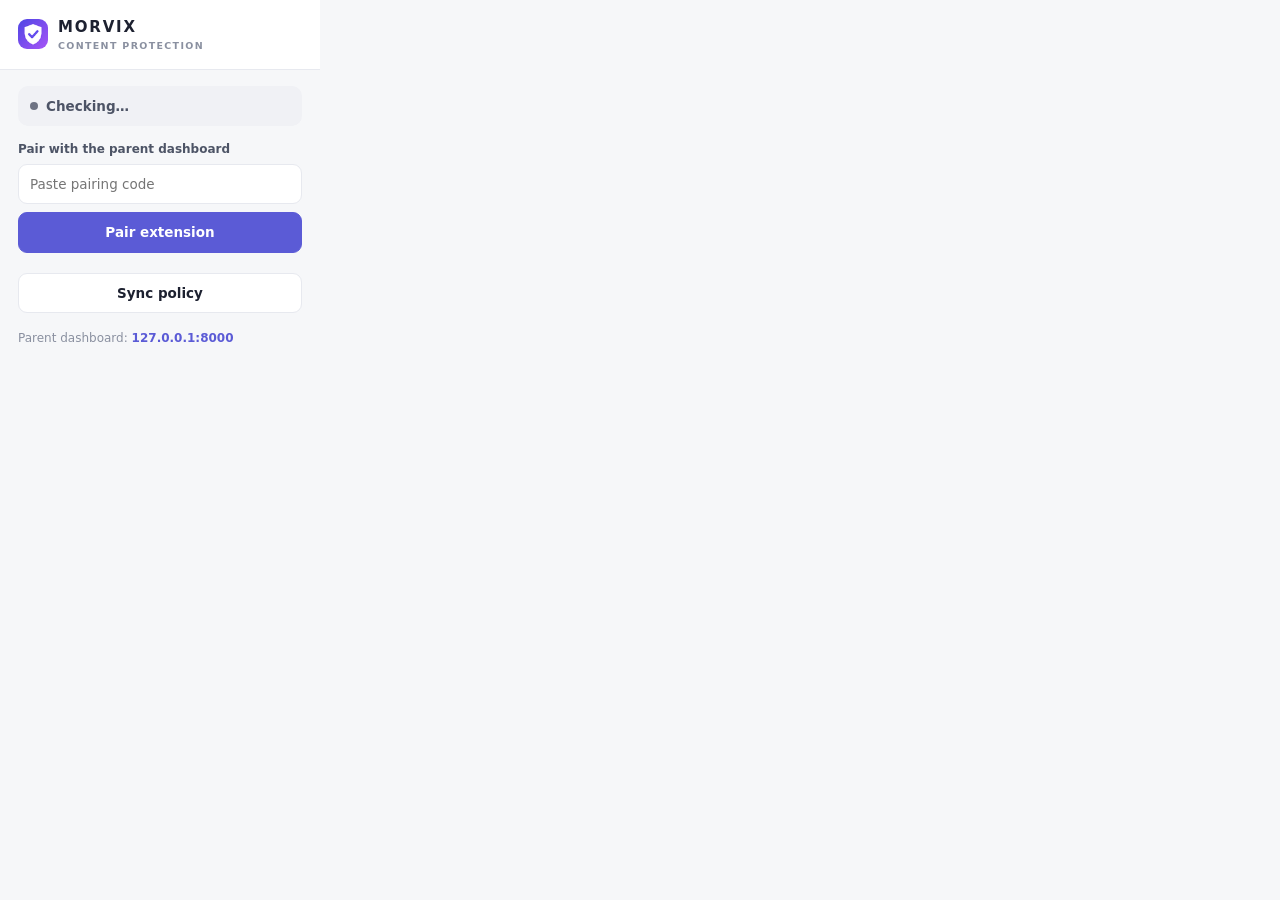
==== browser_extension/popup.html @ d7847baf "MORVIX v3 - final system" ====
﻿<!doctype html>
<html><head><meta charset="utf-8"><link rel="stylesheet" href="popup.css"></head>
<body>
<header><img src="icons/icon-48.png" alt=""><div><b>MORVIX</b><small>CONTENT PROTECTION</small></div></header>
<main>
  <div id="state" class="status">Checking…</div>
  <dl id="details"></dl>
  <div id="page" class="page"></div>
  <section id="pairing"><label for="code">Pair with the parent dashboard</label><input id="code" placeholder="Paste pairing code"><button id="pair">Pair extension</button></section>
  <button id="sync">Sync policy</button>
  <p>Parent dashboard: <a href="http://127.0.0.1:8000/" target="_blank">127.0.0.1:8000</a></p>
  <div id="msg"></div>
</main>
<script src="popup.js"></script>
</body></html>
---- browser_extension/popup.css ----
/* MORVIX extension popup — matches the parent dashboard's calm design */
*{box-sizing:border-box}
body{margin:0;width:320px;font:13.5px/1.5 "Segoe UI",system-ui,-apple-system,sans-serif;color:#1d2130;background:#f6f7f9;-webkit-font-smoothing:antialiased}
header{display:flex;align-items:center;gap:10px;padding:16px 18px;background:#fff;border-bottom:1px solid #e7e9ef}
header img{width:30px;height:30px;border-radius:9px}
header b{display:block;font-size:15px;font-weight:700;letter-spacing:.12em}
header small{display:block;color:#8a90a0;font-size:9.5px;font-weight:600;letter-spacing:.14em}
main{padding:16px 18px 18px}
.status{padding:10px 12px;border-radius:10px;background:#f0f1f5;color:#4d5466;font-weight:600;display:flex;align-items:center;gap:8px}
.status:before{content:"";width:8px;height:8px;border-radius:50%;background:currentColor;opacity:.8;flex:none}
.ok{background:#eaf6f0;color:#24785a}.warn{background:#fcf4e4;color:#8f6113}
#details{margin:12px 0 0;padding:12px 14px;display:grid;grid-template-columns:auto 1fr;gap:6px 12px;background:#fff;border:1px solid #e7e9ef;border-radius:10px}
#details:empty{display:none}
#details dt{color:#8a90a0}#details dd{margin:0;font-weight:550;text-align:right}
.page{font-size:12.5px;padding:10px 12px;border-radius:10px;background:#efeffd;color:#4646b2;margin-top:12px}
.page:empty{display:none}
#pairing{margin-top:14px}
label{display:block;font-size:12px;font-weight:600;color:#4d5466;margin-bottom:6px}
input,button{font:inherit;width:100%;padding:9px 11px;border-radius:9px;border:1px solid #e7e9ef;background:#fff;color:#1d2130;margin-bottom:8px}
input:focus{outline:none;border-color:#a9a9ec;box-shadow:0 0 0 3px rgba(91,91,214,.12)}
button{cursor:pointer;font-weight:600;color:#fff;background:#5b5bd6;border-color:#5b5bd6}
button:hover{background:#4f4fc8}
#sync{margin-top:12px;background:#fff;color:#1d2130;border-color:#e7e9ef;font-weight:550}
#sync:hover{background:#fafbfc}
p{font-size:12px;color:#8a90a0;margin:8px 0 0}
p a{color:#5b5bd6;font-weight:600;text-decoration:none}
#msg{color:#a73b4e;font-size:12px;margin-top:6px}
#msg:empty{display:none}
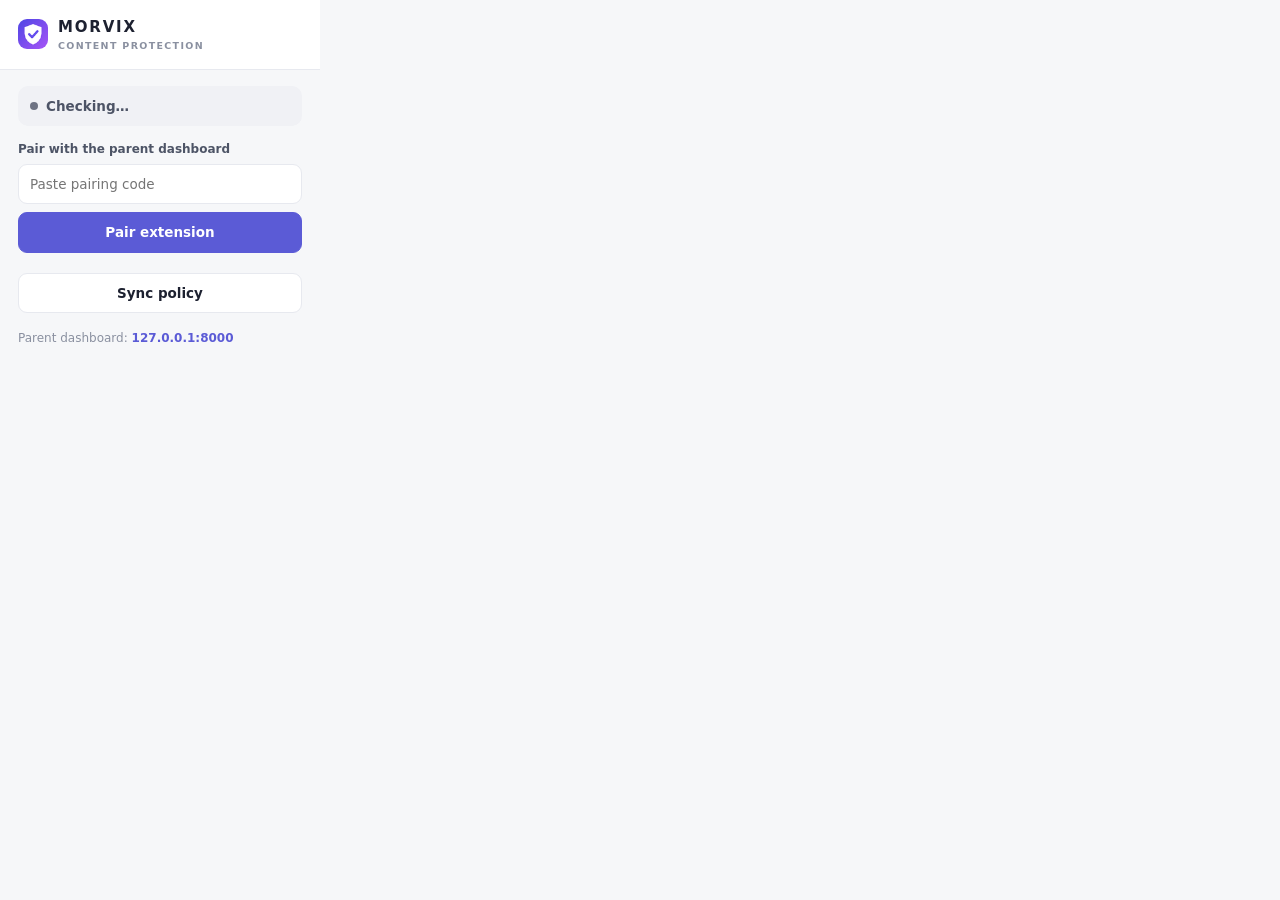
==== commit 05505680: "Extension: connect an already-paired browser to a different parent account" ====
--- a/browser_extension/popup.html
+++ b/browser_extension/popup.html
@@ -6,8 +6,14 @@
   <div id="state" class="status">Checking…</div>
   <dl id="details"></dl>
   <div id="page" class="page"></div>
-  <section id="pairing"><label for="code">Pair with the parent dashboard</label><input id="code" placeholder="Paste pairing code"><button id="pair">Pair extension</button></section>
+  <section id="pairing">
+    <label for="code" id="pairLabel">Pair with the parent dashboard</label>
+    <div id="repairNote" class="note" hidden>Paste a pairing code from the new parent account. This browser stops reporting to the current account once the new code is accepted.</div>
+    <input id="code" placeholder="Paste pairing code"><button id="pair">Pair extension</button>
+    <button id="cancelRepair" class="link" hidden>Cancel</button>
+  </section>
   <button id="sync">Sync policy</button>
+  <button id="repair" class="link" hidden>Connect to a different parent account</button>
   <p>Parent dashboard: <a href="http://127.0.0.1:8000/" target="_blank">127.0.0.1:8000</a></p>
   <div id="msg"></div>
 </main>
--- a/browser_extension/popup.css
+++ b/browser_extension/popup.css
@@ -22,6 +22,10 @@
 button:hover{background:#4f4fc8}
 #sync{margin-top:12px;background:#fff;color:#1d2130;border-color:#e7e9ef;font-weight:550}
 #sync:hover{background:#fafbfc}
+button.link{background:none;border:none;color:#5b5bd6;font-weight:600;font-size:12px;padding:4px 0;margin:6px 0 0;text-align:left;width:auto}
+button.link:hover{background:none;text-decoration:underline}
+.note{font-size:12px;color:#4d5466;background:#fff;border:1px solid #e7e9ef;border-radius:9px;padding:8px 10px;margin-bottom:8px}
+[hidden]{display:none!important}
 p{font-size:12px;color:#8a90a0;margin:8px 0 0}
 p a{color:#5b5bd6;font-weight:600;text-decoration:none}
 #msg{color:#a73b4e;font-size:12px;margin-top:6px}
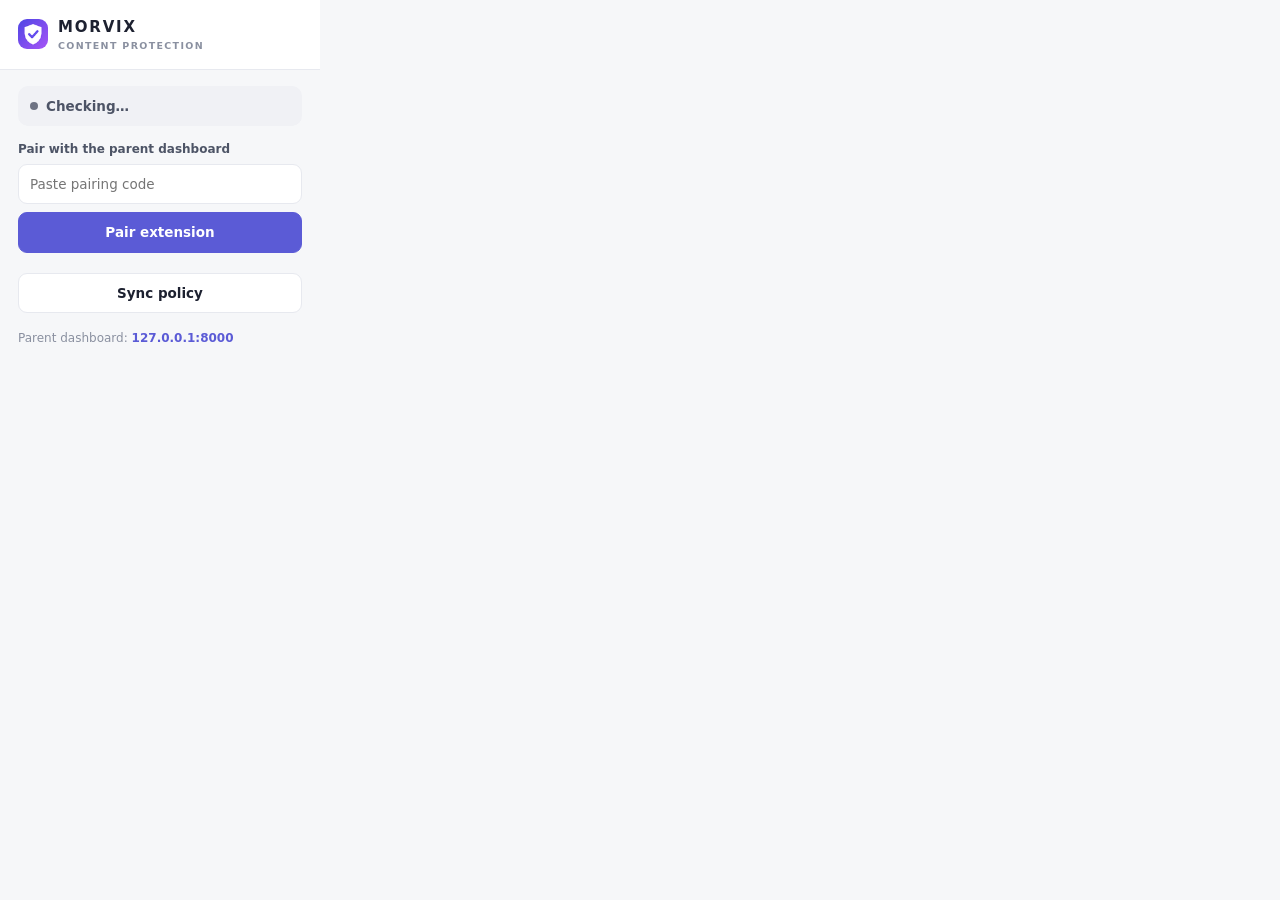
==== commit 745835e9: "Email the previous parent when a browser is moved to another account" ====
--- a/browser_extension/popup.html
+++ b/browser_extension/popup.html
@@ -8,7 +8,7 @@
   <div id="page" class="page"></div>
   <section id="pairing">
     <label for="code" id="pairLabel">Pair with the parent dashboard</label>
-    <div id="repairNote" class="note" hidden>Paste a pairing code from the new parent account. This browser stops reporting to the current account once the new code is accepted.</div>
+    <div id="repairNote" class="note" hidden>Paste a pairing code from the new parent account. This browser stops reporting to the current account once the new code is accepted, and the current account is emailed about the change.</div>
     <input id="code" placeholder="Paste pairing code"><button id="pair">Pair extension</button>
     <button id="cancelRepair" class="link" hidden>Cancel</button>
   </section>
